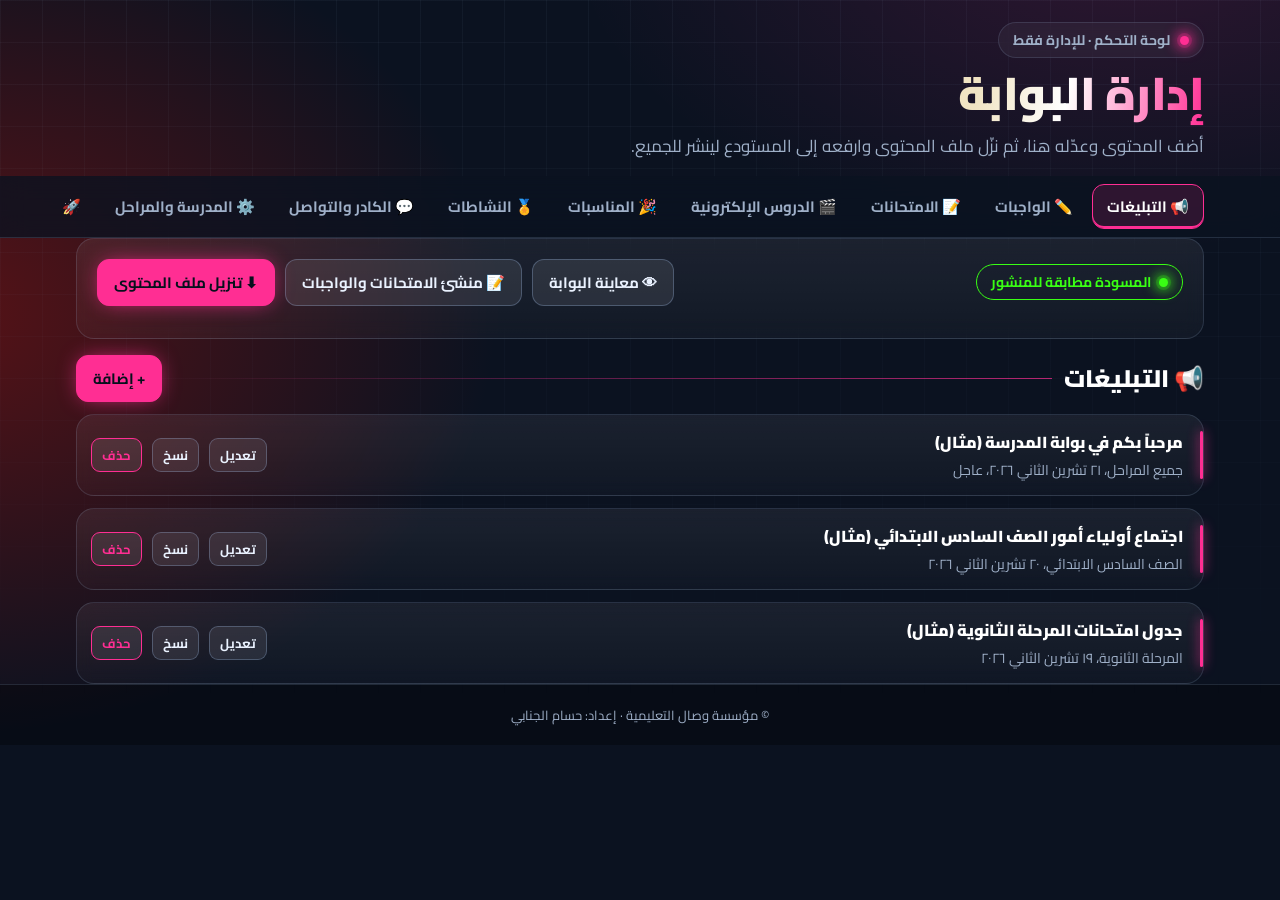
==== admin-static.html @ e75083d2 "Add Firebase platform: staff accounts, online exams with saved results, private messages - Owner + p" ====
<!DOCTYPE html>
<html lang="ar" dir="rtl">
<head>
<meta charset="utf-8">
<meta name="viewport" content="width=device-width,initial-scale=1">
<meta name="robots" content="noindex">
<meta name="theme-color" content="#0B1220">
<title>لوحة إدارة البوابة</title>
<link href="https://fonts.googleapis.com/css2?family=Cairo:wght@400;600;700;900&display=swap" rel="stylesheet">
<link rel="stylesheet" href="assets/style.css">
<script src="assets/common.js"></script>
<script src="data/content.js"></script>
<style>
.hero{padding:22px 0 14px}
.hero h1{font-size:clamp(28px,5vw,46px)}
.bar{display:flex;justify-content:space-between;align-items:center;gap:10px;flex-wrap:wrap;margin-bottom:12px}
.item{display:flex;justify-content:space-between;gap:10px;align-items:center;flex-wrap:wrap;padding:12px 20px 12px 14px}
.item .t{font-weight:900;color:#fff}
.form{border:1px solid var(--glow);box-shadow:0 0 30px -14px var(--glow);background:rgba(11,18,32,.85);border-radius:var(--r);padding:18px;margin-bottom:14px}
.check{display:flex;gap:8px;align-items:center;font-size:16px;color:var(--tx)}
.check input{width:20px;height:20px;accent-color:var(--glow)}
.state{font-weight:700;padding:4px 14px;border-radius:20px;font-size:14px;display:inline-flex;align-items:center;gap:8px}
.state.dirty{color:#FFEB00;border:1px solid #FFEB00}
.state.clean{color:#39FF14;border:1px solid #39FF14}
ol li{margin:4px 0;line-height:1.9}
.stagebox{border:1px solid var(--bd);border-radius:14px;padding:12px;background:var(--panel)}
</style>
</head>
<body>
<section class="hero">
  <div class="wrap"><div>
    <div class="chip-live"><span class="node"></span>لوحة التحكم · للإدارة فقط</div>
    <h1><span class="grad">إدارة البوابة</span></h1>
    <p>أضف المحتوى وعدّله هنا، ثم نزّل ملف المحتوى وارفعه إلى المستودع لينشر للجميع.</p>
  </div></div>
</section>
<nav class="topnav"><div class="wrap" id="nav"></div></nav>
<main class="wrap">
  <div class="panel" style="margin-bottom:16px">
    <div class="bar">
      <span id="state" class="state"></span>
      <div class="row">
        <a class="btn" href="index.html?preview=1" target="_blank">👁 معاينة البوابة</a>
        <a class="btn" href="exams.html" target="_blank">📝 منشئ الامتحانات والواجبات</a>
        <button class="pri" id="dl">⬇ تنزيل ملف المحتوى</button>
      </div>
    </div>
    <div id="warn"></div>
  </div>
  <div id="view"></div>
</main>
<footer>© مؤسسة وصال التعليمية · إعداد: حسام الجنابي</footer>

<script>
const LIVE = JSON.stringify(window.SCHOOL);
const sig = s => { let h = 0; for(const c of s) h = (h*31 + c.charCodeAt(0)) | 0; return h; };
let D = store.get(DRAFT_KEY) || JSON.parse(LIVE);
let tab = store.get('wx2-admin-tab') || 'announcements';
let editing = null;

/* الحقول: [المفتاح، التسمية، النوع، مطلوب]
   aud = الجمهور (كل المراحل أو مرحلة أو صف)، grade = صف محدد، subject = مادة حسب مرحلة الصف */
const SCHEMA = {
  announcements:[['title','عنوان التبليغ','text',1],['date','التاريخ','date',1],['grade','موجّه إلى','aud'],['urgent','تبليغ عاجل (يظهر أعلى الرئيسية)','check'],['body','نص التبليغ','textarea',1]],
  homework:[['title','عنوان الواجب','text',1],['grade','الصف','grade',1],['subject','المادة','subject',1],['date','تاريخ الإعطاء','date',1],['due','آخر موعد للتسليم','date'],['body','تفاصيل الواجب','textarea',1],['link','رابط واجب تفاعلي (اختياري) — أنشئه من «منشئ الامتحانات» والصقه هنا','url']],
  exams:[['title','عنوان الامتحان','text',1],['grade','الصف','grade',1],['subject','المادة','subject',1],['date','تاريخ الامتحان (يُفتح الرابط في هذا اليوم)','date',1],['body','ملاحظات ومفردات الامتحان','textarea'],['link','رابط الامتحان الإلكتروني (اختياري)','url']],
  lessons:[['title','عنوان الدرس','text',1],['grade','الصف','grade',1],['subject','المادة','subject',1],['kind','نوع الدرس','select:فيديو|درس تفاعلي|ملف|رابط'],['date','تاريخ النشر','date',1],['body','وصف مختصر','textarea'],['link','رابط الدرس (يوتيوب يُعرض داخل البوابة)','url',1]],
  events:[['title','اسم المناسبة','text',1],['date','التاريخ','date',1],['grade','تخص','aud'],['place','المكان','text'],['body','التفاصيل','textarea']],
  activities:[['title','عنوان النشاط','text',1],['date','التاريخ','date',1],['grade','تخص','aud'],['body','وصف النشاط','textarea',1],['image','رابط صورة (اختياري) — لا تنشر صور التلاميذ إلا بموافقة أوليائهم','url'],['link','رابط إضافي (اختياري)','url']],
  staff:[['name','الاسم','text',1],['role','الصفة','select:المشرف العام|مدير المرحلة الابتدائية|مدير المرحلة الثانوية|معاون المدير|معلم|معلمة|مدرّس|مدرّسة|المرشد التربوي|الإدارة'],['stage','المرحلة','stage'],['subjects','المواد','text'],['grades','الصفوف','text'],['whatsapp','رقم واتساب بالصيغة الدولية، مثل 9647XXXXXXXXX','tel'],['telegram','اسم مستخدم تلكرام (اختياري)','text']]
};
const TABS = {...Object.fromEntries(Object.entries(SECTIONS).filter(([k]) => k !== 'contact').map(([k, s]) => [k, s.icon + ' ' + s.label])), staff:'💬 الكادر والتواصل', settings:'⚙️ المدرسة والمراحل', publish:'🚀 النشر'};
const THEME_OF = {staff:'contact', settings:'exams', publish:'homework'};

function save(){
  if(store.get(DRAFT_KEY) === null) store.set(BASE_KEY, sig(LIVE));
  store.set(DRAFT_KEY, D); status();
}
function status(){
  const dirty = JSON.stringify(D) !== LIVE;
  $('#state').className = 'state ' + (dirty ? 'dirty' : 'clean');
  $('#state').innerHTML = `<span class="node" style="--glow:${dirty ? '#FFEB00' : '#39FF14'}"></span>${dirty ? 'لديك تعديلات لم تُنشر بعد' : 'المسودة مطابقة للمنشور'}`;
  const b = store.get(BASE_KEY), stale = dirty && b !== null && b !== sig(LIVE);
  $('#warn').innerHTML = stale ? '<div class="alert">تغيّر المحتوى المنشور منذ بدأت هذه المسودة (ربما عُدّل من جهاز آخر). إن نشرت مسودتك فستحلّ محلّه. لبدء مسودة جديدة من المنشور استخدم «التراجع إلى المنشور» في قسم النشر.</div>' : '';
}
function drawNav(){ $('#nav').innerHTML = Object.entries(TABS).map(([k, l]) => `<a href="#" data-k="${k}" class="${k === tab ? 'on' : ''}">${l}</a>`).join(''); }
$('#nav').onclick = e => { const a = e.target.closest('[data-k]'); if(!a) return; e.preventDefault(); tab = a.dataset.k; editing = null; store.set('wx2-admin-tab', tab); draw(); };

/* ============ النماذج ============ */
function field([k, l, type, req], v, it){
  const r = req ? ' <span style="color:var(--hot)">*</span>' : '';
  const lab = `<label for="f-${k}">${l}${r}</label>`;
  if(type === 'check') return `<div class="full"><label class="check"><input type="checkbox" data-f="${k}" ${v ? 'checked' : ''}> ${l}</label></div>`;
  if(type === 'textarea') return `<div class="full">${lab}<textarea id="f-${k}" data-f="${k}">${esc(v)}</textarea></div>`;
  if(type === 'aud') return `<div>${lab}<select id="f-${k}" data-f="${k}">${audienceOptions(D, v)}</select></div>`;
  if(type === 'grade') return `<div>${lab}<select id="f-${k}" data-f="${k}">${audienceOptions(D, v || allGrades(D)[0], {all:false, stages:false})}</select></div>`;
  if(type === 'subject') return `<div>${lab}<select id="f-${k}" data-f="${k}">${subjectOpts(it.grade || allGrades(D)[0], v)}</select></div>`;
  if(type === 'stage') return `<div>${lab}<select id="f-${k}" data-f="${k}"><option value="">جميع المراحل</option>${D.stages.map(s => `<option${s.name === v ? ' selected' : ''}>${esc(s.name)}</option>`).join('')}</select></div>`;
  if(type.startsWith('select:')) return `<div>${lab}<select id="f-${k}" data-f="${k}">${type.slice(7).split('|').map(o => `<option${o === v ? ' selected' : ''}>${o}</option>`).join('')}</select></div>`;
  const full = type === 'url' || k === 'title' ? ' class="full"' : '';
  return `<div${full}>${lab}<input id="f-${k}" type="${type === 'url' ? 'text' : type}" data-f="${k}" value="${esc(v)}" ${type === 'url' || type === 'tel' ? 'dir="ltr" placeholder="https://…"' : ''}></div>`;
}
const subjectOpts = (g, v) => subjectsFor(D, g).map(s => `<option${s === v ? ' selected' : ''}>${esc(s)}</option>`).join('');
function summary(it){
  const bits = [it.grade !== undefined && audienceLabel(it.grade), it.subject, it.date && fmtDate(it.date, {day:'numeric', month:'long', year:'numeric'}), it.role, it.stage && 'المرحلة ' + it.stage, it.urgent && 'عاجل'].filter(Boolean);
  return `<span class="t">${esc(it.title || it.name)}</span><div class="muted">${esc(bits.join('، '))}</div>`;
}
function listTab(k){
  const arr = D[k] || (D[k] = []);
  const ed = editing && editing.k === k ? (editing.id ? arr.find(x => x.id === editing.id) : {}) : null;
  const sorted = arr.slice().sort((a, b) => (b.date || '').localeCompare(a.date || ''));
  return `
    <div class="bar"><h2 class="sec" style="margin:0;flex:1">${TABS[k]}</h2>${ed ? '' : '<button class="pri" id="add">+ إضافة</button>'}</div>
    ${ed ? `<div class="form" id="form">
      <h3>${editing.id ? 'تعديل' : 'إضافة جديدة'}</h3>
      <div class="grid">${SCHEMA[k].map(f => field(f, ed[f[0]] ?? (f[0] === 'date' ? todayISO() : ''), ed)).join('')}</div>
      <div id="ferr"></div>
      <div class="row" style="margin-top:14px"><button class="pri" id="ok">حفظ</button><button id="cancel">إلغاء</button></div>
    </div>` : ''}
    <div class="list">${sorted.map(it => `
      <div class="card item" style="--g:${(SECTIONS[k] || SECTIONS.contact).glow}"><div>${summary(it)}</div>
        <div class="row"><button class="sm" data-ed="${esc(it.id)}">تعديل</button><button class="sm" data-cp="${esc(it.id)}">نسخ</button><button class="sm warn" data-rm="${esc(it.id)}">حذف</button></div>
      </div>`).join('') || '<div class="empty">لا يوجد شيء بعد. اضغط «إضافة».</div>'}</div>`;
}
function wireList(k){
  const arr = D[k];
  $('#add') && ($('#add').onclick = () => { editing = {k, id:null}; draw(); $('#form [data-f]')?.focus(); });
  $$('[data-ed]').forEach(b => b.onclick = () => { editing = {k, id:b.dataset.ed}; draw(); $('#form').scrollIntoView({block:'start'}); });
  $$('[data-cp]').forEach(b => b.onclick = () => { const c = {...arr.find(x => x.id === b.dataset.cp), id:uid()}; if(c.title) c.title += ' (نسخة)'; arr.push(c); save(); editing = {k, id:c.id}; draw(); });
  $$('[data-rm]').forEach(b => b.onclick = () => { const it = arr.find(x => x.id === b.dataset.rm); ask(`حذف «${it.title || it.name}»؟`, 'حذف').then(ok => { if(ok){ arr.splice(arr.indexOf(it), 1); save(); draw(); } }); });
  if(!$('#form')) return;
  /* تتغير قائمة المواد حسب مرحلة الصف المختار */
  const g = $('#form [data-f=grade]'), sub = $('#form [data-f=subject]');
  if(g && sub) g.onchange = () => { const v = sub.value; sub.innerHTML = subjectOpts(g.value, v); };
  $('#cancel').onclick = () => { editing = null; draw(); };
  $('#ok').onclick = () => {
    const o = {};
    $$('#form [data-f]').forEach(el => o[el.dataset.f] = el.type === 'checkbox' ? el.checked : el.value.trim());
    const miss = SCHEMA[k].find(([f, , , req]) => req && !o[f]);
    const err = t => $('#ferr').innerHTML = `<div class="alert">${t}</div>`;
    if(miss) return err(`الحقل «${miss[1].split(' (')[0].split(' —')[0]}» مطلوب.`);
    if(o.due && o.date && o.due < o.date) return err('آخر موعد للتسليم قبل تاريخ الإعطاء.');
    if(['link', 'image'].some(f => o[f] && /\s/.test(o[f]))) return err('الرابط يحتوي على مسافات، تأكد من نسخه كاملاً.');
    if(o.whatsapp && !/^\d{10,15}$/.test(o.whatsapp.replace(/\D/g, ''))) return err('رقم واتساب غير صحيح. اكتبه بالصيغة الدولية مثل 9647XXXXXXXXX.');
    if(editing.id) Object.assign(arr.find(x => x.id === editing.id), o); else arr.push({id:uid(), ...o});
    editing = null; save(); draw(); toast('تم الحفظ في المسودة');
  };
}

/* ============ المدرسة والمراحل ============ */
function settingsTab(){
  const s = D.school;
  const f = (k, l, wide, t='text') => `<div${wide ? ' class="full"' : ''}><label>${l}</label><input type="${t}" data-s="${k}" value="${esc(s[k])}"></div>`;
  return `
    <h2 class="sec" style="margin-top:0">⚙️ بيانات المدرسة</h2>
    <div class="panel"><div class="grid">
      ${f('name', 'اسم المدرسة', 1)}${f('slogan', 'العبارة التعريفية', 1)}${f('founded', 'سنة التأسيس', 0, 'number')}${f('year', 'العام الدراسي')}${f('hours', 'أوقات الدوام')}${f('address', 'العنوان')}${f('phone', 'هاتف المدرسة')}
    </div></div>
    <h2 class="sec">🏫 المراحل والصفوف والمواد</h2>
    <div class="cols">${D.stages.map((st, i) => `
      <div class="stagebox">
        <label>اسم المرحلة</label><input data-st="${i}" data-p="name" value="${esc(st.name)}">
        <div class="grid" style="margin-top:10px">
          <div><label>الصفوف (صف في كل سطر)</label><textarea data-st="${i}" data-p="grades" style="min-height:200px">${esc(st.grades.join('\n'))}</textarea></div>
          <div><label>المواد (مادة في كل سطر)</label><textarea data-st="${i}" data-p="subjects" style="min-height:200px">${esc(st.subjects.join('\n'))}</textarea></div>
        </div>
      </div>`).join('')}</div>
    <p class="muted">تنبيه: إن غيّرت اسم صف أو مرحلة فالعناصر القديمة المرتبطة بالاسم القديم تحتاج تعديلاً يدوياً.</p>
    <div class="row" style="margin-top:12px"><button class="pri" id="sv">حفظ الإعدادات</button></div>`;
}
function wireSettings(){
  $('#sv').onclick = () => {
    const lines = t => [...new Set(t.split('\n').map(x => x.trim()).filter(Boolean))];
    const st = D.stages.map((s, i) => ({
      name: $(`[data-st="${i}"][data-p=name]`).value.trim(),
      grades: lines($(`[data-st="${i}"][data-p=grades]`).value),
      subjects: lines($(`[data-st="${i}"][data-p=subjects]`).value)
    }));
    if(st.some(s => !s.name || !s.grades.length || !s.subjects.length)) return toast('لكل مرحلة اسم وصف ومادة على الأقل');
    $$('[data-s]').forEach(el => D.school[el.dataset.s] = el.type === 'number' ? (+el.value || '') : el.value.trim());
    D.stages = st; save(); toast('حُفظت الإعدادات');
  };
}

/* ============ النشر ============ */
const fileText = () => '/* محتوى بوابة المدرسة — يُنشأ هذا الملف من لوحة الإدارة (admin.html) ثم يُرفع مكان القديم */\nwindow.SCHOOL = ' + JSON.stringify(D, null, 1) + ';\n';
function download(){
  const a = document.createElement('a');
  a.href = URL.createObjectURL(new Blob([fileText()], {type:'text/javascript'}));
  a.download = 'content.js'; a.click(); setTimeout(() => URL.revokeObjectURL(a.href), 1000);
}
$('#dl').onclick = download;
function publishTab(){
  return `
    <h2 class="sec" style="margin-top:0">🚀 نشر التعديلات للجميع</h2>
    <div class="panel">
      <p>كل ما تضيفه في هذه اللوحة يُحفظ على هذا الجهاز فقط. لينشر للتلاميذ وأولياء الأمور:</p>
      <ol>
        <li>اضغط <b>«تنزيل ملف المحتوى»</b> فينزل ملف اسمه <code>content.js</code>.</li>
        <li>افتح مستودع الموقع في GitHub، ثم مجلد <code>data</code>.</li>
        <li>اختر <b>Add file ← Upload files</b> وارفع الملف <code>content.js</code> (يحلّ محلّ القديم).</li>
        <li>اضغط <b>Commit changes</b>. يظهر التحديث في الموقع خلال دقائق.</li>
      </ol>
      <div class="row" style="margin-top:10px"><button class="pri" id="dl2">⬇ تنزيل ملف المحتوى</button></div>
      <h3 style="margin-top:22px">صلاحيات الإدارة</h3>
      <p class="muted" style="line-height:1.9">النشر لا يتم إلا بحساب GitHub المالك للمستودع، فهو المتحكم الأول. يستطيع المشرف العام ومدير الثانوية إعداد تعديلاتهم في هذه اللوحة وإرسال ملف <code>content.js</code> إلى المالك ليراجعه وينشره. ولا تحتاج اللوحة كلمة مرور لأنها لا تنشر شيئاً بنفسها.</p>
      <h3 style="margin-top:18px">أدوات أخرى</h3>
      <div class="row">
        <button id="imp">فتح ملف محتوى من الجهاز</button>
        <button class="warn" id="reset">التراجع إلى المنشور (حذف المسودة)</button>
        <input type="file" id="file" accept=".js,.json" hidden>
      </div>
    </div>`;
}
function wirePublish(){
  $('#dl2').onclick = download;
  $('#imp').onclick = () => $('#file').click();
  $('#file').onchange = async e => {
    try{
      const t = await e.target.files[0].text();
      const o = JSON.parse(t.slice(t.indexOf('{'), t.lastIndexOf('}') + 1));
      if(!o.school || !Array.isArray(o.stages)) throw 0;
      D = o; save(); draw(); toast('تم فتح الملف');
    }catch(_){ toast('الملف غير صالح'); }
  };
  $('#reset').onclick = () => { ask('ستُحذف كل التعديلات غير المنشورة. متأكد؟', 'نعم، احذف المسودة').then(ok => { if(ok){ D = JSON.parse(LIVE); store.del(DRAFT_KEY); store.set(BASE_KEY, sig(LIVE)); status(); draw(); } }); };
}

function draw(){
  drawNav(); theme(SECTIONS[tab] ? tab : THEME_OF[tab]);
  const v = $('#view');
  if(tab === 'settings'){ v.innerHTML = settingsTab(); wireSettings(); }
  else if(tab === 'publish'){ v.innerHTML = publishTab(); wirePublish(); }
  else { v.innerHTML = listTab(tab); wireList(tab); }
  v.classList.remove('fade'); void v.offsetWidth; v.classList.add('fade');
}
status(); draw();
</script>
</body>
</html>
---- assets/style.css ----
/* بوابة مدارس براعم كربلاء الأهلية — واجهة تقنية داكنة بخط Cairo واتجاه من اليمين لليسار
   الألوان من هوية براعم: الأزرق الداكن والأخضر الداكن والبني الداكن، واللمعات النيون للإبراز فقط */
:root{
  --bg:#0B1220;--bg2:#111A2B;--panel:rgba(255,255,255,.045);--panel2:rgba(255,255,255,.085);
  --bd:rgba(160,190,230,.16);--bd2:rgba(160,190,230,.3);
  --tx:#EAF2FF;--mu:#9FB0C8;--cream:#F1E4C3;--red:#7A1212;--hot:#FF2E93;--ok:#39FF14;
  --sec:#1E2F4A;--glow:#00E5FF;--r:18px;
}
*{box-sizing:border-box}
html,:root{scroll-behavior:smooth;color-scheme:dark}
body{margin:0;min-height:100vh;font-family:'Cairo',Tahoma,sans-serif;color:var(--tx);background:var(--bg);
  background-image:radial-gradient(900px 520px at 88% -8%,color-mix(in srgb,var(--glow) 15%,transparent),transparent 62%),
                   radial-gradient(800px 600px at -5% 35%,color-mix(in srgb,var(--sec) 70%,transparent),transparent 70%);
  background-attachment:fixed;transition:background-color .4s}
body::before{content:"";position:fixed;inset:0;pointer-events:none;z-index:0;
  background-image:linear-gradient(rgba(160,190,230,.05) 1px,transparent 1px),linear-gradient(90deg,rgba(160,190,230,.05) 1px,transparent 1px);
  background-size:42px 42px;-webkit-mask-image:linear-gradient(#000,transparent 80%);mask-image:linear-gradient(#000,transparent 80%)}
body>*{position:relative;z-index:1}
a{color:var(--glow)}
::selection{background:var(--glow);color:var(--bg)}
button,select,input,textarea{font-family:inherit;font-size:16px;color:var(--tx)}
button,.btn{display:inline-flex;align-items:center;gap:6px;border:1px solid var(--bd2);background:var(--panel2);padding:8px 16px;border-radius:12px;cursor:pointer;text-decoration:none;font-weight:700;font-size:15px;color:var(--tx);transition:transform .12s,box-shadow .2s,background .2s,border-color .2s}
button:hover,.btn:hover{border-color:var(--glow);box-shadow:0 0 0 1px var(--glow),0 0 18px -4px var(--glow)}
button:active,.btn:active{transform:scale(.97)}
button:disabled,.btn.off{opacity:.45;cursor:default;pointer-events:none}
.pri{background:var(--glow);color:#06101C;border-color:var(--glow);box-shadow:0 0 22px -6px var(--glow)}
.warn{border-color:var(--hot);color:var(--hot)}
.sm{padding:4px 10px;font-size:13px;border-radius:9px}
input,select,textarea{width:100%;border:1px solid var(--bd2);background:rgba(255,255,255,.06);border-radius:12px;padding:9px 12px}
option,optgroup{background:var(--bg2);color:var(--tx)}
input::placeholder,textarea::placeholder{color:#6F819B}
textarea{resize:vertical;min-height:90px;line-height:1.8}
input:focus,select:focus,textarea:focus{outline:none;border-color:var(--glow);box-shadow:0 0 0 3px color-mix(in srgb,var(--glow) 25%,transparent)}
button:focus-visible,.btn:focus-visible,a:focus-visible{outline:2px solid var(--glow);outline-offset:2px}
label{display:block;font-size:14px;font-weight:700;color:var(--mu);margin-bottom:5px}
code{background:var(--panel2);border:1px solid var(--bd);border-radius:6px;padding:0 6px;direction:ltr;display:inline-block}
.wrap{width:100%;max-width:1160px;margin:0 auto;padding:0 16px}
.muted{color:var(--mu);font-size:14px}
.row{display:flex;gap:10px;flex-wrap:wrap;align-items:center}
.node{display:inline-block;width:9px;height:9px;border-radius:50%;background:var(--glow);box-shadow:0 0 0 3px color-mix(in srgb,var(--glow) 22%,transparent),0 0 14px 3px var(--glow);animation:pulse 2s infinite}

/* ===== الرأس ===== */
.hero{padding:30px 0 18px;overflow:hidden}
.hero-in{display:grid;grid-template-columns:1fr 300px;gap:24px;align-items:center}
.chip-live{display:inline-flex;align-items:center;gap:10px;font-size:14px;font-weight:700;color:var(--mu);border:1px solid var(--bd);background:var(--panel);border-radius:30px;padding:4px 14px;backdrop-filter:blur(8px)}
.hero h1{margin:10px 0 4px;font-weight:900;font-size:clamp(36px,6.6vw,72px);line-height:1.12;letter-spacing:-.5px}
.grad{background:linear-gradient(100deg,var(--cream) 10%,#fff 45%,var(--glow) 100%);-webkit-background-clip:text;background-clip:text;color:transparent}
.hero h1 .sub{display:inline-block;margin-top:6px;font-size:.36em;font-weight:900;letter-spacing:2px;color:var(--bg);background:var(--glow);padding:0 16px;border-radius:8px;box-shadow:0 0 22px -4px var(--glow)}
.hero p{margin:10px 0 0;font-size:17px;color:var(--mu);max-width:620px;line-height:1.9}
.stats{display:grid;grid-template-columns:repeat(4,1fr);gap:10px;margin-top:20px;max-width:720px}
.stat{border:1px solid var(--bd);background:var(--panel);border-radius:14px;padding:10px 12px;backdrop-filter:blur(8px)}
.stat b{display:block;font-size:28px;font-weight:900;line-height:1.2;color:#fff;text-shadow:0 0 18px color-mix(in srgb,var(--glow) 55%,transparent)}
.stat span{font-size:13px;color:var(--mu)}
.orb{position:relative;width:300px;height:300px}
.orb svg{width:100%;height:100%;overflow:visible}
.orb .spin{transform-origin:150px 150px;animation:spin 40s linear infinite}
.orb .spin2{transform-origin:150px 150px;animation:spin 26s linear infinite reverse}
.orb .yr{font-family:'Cairo';font-weight:900;font-size:46px;fill:#fff}
.orb .yl{font-family:'Cairo';font-weight:700;font-size:15px;fill:var(--mu)}

/* ===== محدد المرحلة والصف ===== */
.selector{margin-top:22px;border:1px solid var(--bd);background:var(--panel);backdrop-filter:blur(10px);border-radius:var(--r);padding:12px;display:flex;flex-direction:column;gap:10px}
.seg{display:flex;gap:4px;background:rgba(0,0,0,.25);border:1px solid var(--bd);border-radius:14px;padding:4px;width:max-content;max-width:100%;overflow-x:auto}
.seg button{flex:none;white-space:nowrap;border:0;background:transparent;box-shadow:none;border-radius:10px;padding:6px 18px}
.seg button.on{background:var(--glow);color:#06101C;box-shadow:0 0 18px -4px var(--glow)}
.chips{display:flex;gap:6px;flex-wrap:wrap}
.chips button{border-radius:30px;padding:4px 14px;font-size:14px;background:transparent}
.chips button.on{background:color-mix(in srgb,var(--glow) 18%,transparent);border-color:var(--glow);color:#fff}

/* ===== شريط الأقسام ===== */
.topnav{position:sticky;top:0;z-index:5;background:rgba(11,18,32,.78);backdrop-filter:blur(14px);border-bottom:1px solid var(--bd)}
.topnav .wrap{display:flex;gap:4px;overflow-x:auto;padding-top:8px;padding-bottom:8px;scrollbar-width:none}
.topnav a{flex:none;text-decoration:none;color:var(--mu);font-weight:700;font-size:15px;padding:7px 14px;border-radius:12px;border:1px solid transparent;white-space:nowrap;transition:color .2s,background .2s}
.topnav a:hover{color:#fff;background:var(--panel2)}
.topnav a.on{color:#fff;border-color:var(--glow);background:color-mix(in srgb,var(--glow) 14%,transparent);box-shadow:inset 0 -2px 0 var(--glow)}

main{padding:22px 0 50px}
h2.sec{display:flex;align-items:center;gap:12px;margin:30px 0 14px;font-weight:900;font-size:24px;color:#fff}
h2.sec::after{content:"";flex:1;height:1px;background:linear-gradient(to left,var(--g,var(--glow)),transparent);opacity:.7}
h3{margin:0 0 4px;font-size:18px;font-weight:900;color:#fff}

/* ===== البلاطات ===== */
.tiles{display:grid;grid-template-columns:repeat(auto-fit,minmax(140px,1fr));gap:12px}
.tile{position:relative;overflow:hidden;display:block;text-decoration:none;color:var(--tx);border-radius:var(--r);padding:16px;min-height:128px;
  background:linear-gradient(160deg,color-mix(in srgb,var(--c) 85%,transparent),rgba(11,18,32,.6));border:1px solid var(--bd);transition:transform .25s,box-shadow .25s,border-color .25s}
.tile:hover{transform:translateY(-4px);border-color:var(--g);box-shadow:0 14px 30px -12px var(--g)}
.tile .ic{display:grid;place-items:center;width:46px;height:46px;border-radius:14px;font-size:24px;background:rgba(0,0,0,.25);border:1px solid color-mix(in srgb,var(--g) 60%,transparent);box-shadow:0 0 18px -6px var(--g)}
.tile b{display:block;font-size:17px;font-weight:900;margin-top:12px}
.tile .cnt{position:absolute;left:12px;top:12px;min-width:34px;text-align:center;font-size:17px;font-weight:900;color:#06101C;background:var(--g);border-radius:20px;padding:0 9px;box-shadow:0 0 14px -2px var(--g)}
.tile::after{content:"";position:absolute;width:140px;height:140px;border-radius:50%;border:1px dashed color-mix(in srgb,var(--g) 45%,transparent);left:-50px;bottom:-70px}

/* ===== البطاقات ===== */
.list{display:grid;gap:12px}
.cols{display:grid;grid-template-columns:1fr 1fr;gap:20px}
.card{position:relative;background:linear-gradient(180deg,rgba(255,255,255,.065),rgba(255,255,255,.025));border:1px solid var(--bd);border-radius:var(--r);padding:16px 20px 16px 16px;backdrop-filter:blur(8px);transition:border-color .2s}
.card:hover{border-color:var(--bd2)}
.card::before{content:"";position:absolute;right:0;top:16px;bottom:16px;width:3px;border-radius:3px;background:var(--g,var(--glow));box-shadow:0 0 12px var(--g,var(--glow))}
.card.feat{border-color:color-mix(in srgb,var(--g) 60%,transparent);box-shadow:0 0 26px -10px var(--g)}
.card .meta{display:flex;flex-wrap:wrap;gap:6px;align-items:center;margin:6px 0}
.card .body{line-height:1.9;font-size:16px;margin:6px 0;color:#D6E1F2}
.card .acts{display:flex;gap:8px;flex-wrap:wrap;margin-top:10px}
.tag{display:inline-block;font-size:12.5px;font-weight:700;padding:1px 10px;border-radius:20px;border:1px solid var(--bd2);color:var(--mu);background:rgba(0,0,0,.2)}
.tag.hot{color:#fff;background:var(--hot);border-color:var(--hot);box-shadow:0 0 12px -2px var(--hot)}
.tag.ok{color:var(--ok);border-color:color-mix(in srgb,var(--ok) 55%,transparent)}
.tag.late{color:#FF8A8A;border-color:#FF8A8A}
.tag.new{color:#06101C;background:#FFEB00;border-color:#FFEB00}
.urgent{position:relative;overflow:hidden;border-radius:var(--r);padding:14px 18px;display:flex;gap:14px;align-items:flex-start;margin-bottom:12px;
  background:linear-gradient(100deg,var(--red),#3a0b1c);border:1px solid color-mix(in srgb,var(--hot) 55%,transparent);box-shadow:0 0 30px -12px var(--hot)}
.urgent::after{content:"";position:absolute;inset:0;background:linear-gradient(90deg,transparent,rgba(255,255,255,.08),transparent);transform:translateX(100%);animation:scan 4s infinite}
.urgent b{font-weight:900}
.urgent .node{--glow:var(--hot);margin-top:10px;flex:none}
.cal{flex:none;width:66px;text-align:center;border-radius:14px;padding:6px 0;line-height:1.2;border:1px solid var(--g,var(--glow));background:color-mix(in srgb,var(--g,var(--glow)) 10%,transparent)}
.cal .d{font-size:27px;font-weight:900;color:#fff;text-shadow:0 0 14px var(--g,var(--glow))}.cal .m{font-size:12px;color:var(--mu)}
.evt{display:flex;gap:14px;align-items:flex-start}
.thumb{width:100%;max-height:260px;object-fit:cover;border-radius:12px;margin-bottom:10px;border:1px solid var(--bd)}
.video{position:relative;padding-top:56.25%;border-radius:var(--r);overflow:hidden;background:#000;border:1px solid var(--glow);box-shadow:0 0 34px -12px var(--glow)}
.video iframe{position:absolute;inset:0;width:100%;height:100%;border:0}
.filters{display:grid;grid-template-columns:1fr 240px;gap:10px;margin-bottom:14px}
.empty{text-align:center;padding:34px 16px;border:1px dashed var(--bd2);border-radius:var(--r);color:var(--mu);background:var(--panel)}
.notice{background:color-mix(in srgb,#FFEB00 12%,transparent);border:1px solid #FFEB00;color:#FFF6A6;border-radius:12px;padding:10px 14px;font-size:15px;margin-bottom:12px}
.alert{background:color-mix(in srgb,var(--hot) 12%,transparent);border:1px solid var(--hot);color:#FFC2DA;border-radius:12px;padding:8px 12px;margin-top:10px;font-size:15px}
.panel{background:linear-gradient(180deg,rgba(255,255,255,.07),rgba(255,255,255,.03));border:1px solid var(--bd);border-radius:var(--r);padding:20px;backdrop-filter:blur(10px)}
.grid{display:grid;grid-template-columns:repeat(2,1fr);gap:12px}
.grid .full{grid-column:1/-1}
.lead{display:grid;grid-template-columns:repeat(auto-fit,minmax(220px,1fr));gap:12px}
.lead .card{text-align:center;padding:18px}
.lead .card::before{display:none}
.lead .av{width:58px;height:58px;margin:0 auto 8px;border-radius:50%;display:grid;place-items:center;font-size:26px;border:1px solid var(--g,var(--glow));box-shadow:0 0 22px -6px var(--g,var(--glow));background:rgba(0,0,0,.25)}
footer{border-top:1px solid var(--bd);background:rgba(0,0,0,.3);color:var(--mu);text-align:center;padding:18px;font-size:13px}
.toast{position:fixed;bottom:20px;left:50%;transform:translateX(-50%);background:var(--glow);color:#06101C;padding:10px 20px;border-radius:12px;font-weight:900;z-index:20;animation:up .3s;box-shadow:0 0 24px -4px var(--glow)}
.modal{position:fixed;inset:0;z-index:30;display:grid;place-items:center;padding:16px;background:rgba(3,7,15,.7);backdrop-filter:blur(4px);animation:up .2s}
.modal .mbox{width:min(440px,100%);background:#111A2B;border:1px solid var(--glow,#00E5FF);border-radius:18px;padding:20px;box-shadow:0 0 40px -12px var(--glow,#00E5FF);color:#EAF2FF}
.modal .mbox p{margin:0 0 14px;font-size:17px;line-height:1.9}
.fade{animation:up .45s ease both}
@keyframes up{from{opacity:0;transform:translateY(10px)}to{opacity:1;transform:none}}
@keyframes spin{to{transform:rotate(360deg)}}
@keyframes pulse{50%{box-shadow:0 0 0 6px transparent,0 0 6px 1px var(--glow)}}
@keyframes scan{to{transform:translateX(-100%)}}
@media (prefers-reduced-motion:reduce){*,*::before,*::after{animation:none!important;transition:none!important}}
@media (max-width:900px){.hero-in{grid-template-columns:1fr}.orb{display:none}}
@media (max-width:760px){.cols,.grid,.filters{grid-template-columns:1fr}.stats{grid-template-columns:repeat(2,1fr)}h2.sec{font-size:21px}.hero{padding-top:20px}}
@media print{body{background:#fff;color:#000}body::before,.topnav,.selector,footer,.acts,.orb{display:none}.card,.panel{background:#fff;border-color:#999;color:#000}.card .body,h3,h2.sec{color:#000}}

/* ===== الجداول والمحادثات (لوحة الإدارة والرسائل) ===== */
.tblwrap{overflow-x:auto;border:1px solid var(--bd);border-radius:14px;background:var(--panel)}
.tbl{width:100%;border-collapse:collapse;font-size:14.5px;font-variant-numeric:tabular-nums;min-width:640px}
.tbl th,.tbl td{padding:9px 12px;border-bottom:1px solid var(--bd);text-align:right;white-space:nowrap}
.tbl th{color:var(--mu);font-weight:700;background:rgba(0,0,0,.25);position:sticky;top:0}
.tbl tr:last-child td{border-bottom:0}
.tbl td.wrap{white-space:normal;min-width:160px}
.kpis{display:grid;grid-template-columns:repeat(auto-fit,minmax(140px,1fr));gap:10px;margin:12px 0}
.kpi{border:1px solid var(--bd);background:var(--panel);border-radius:14px;padding:10px 14px}
.kpi b{display:block;font-size:24px;font-weight:900;color:#fff}
.kpi span{font-size:13px;color:var(--mu)}
.pill{display:inline-block;font-size:12.5px;font-weight:700;padding:1px 10px;border-radius:20px;border:1px solid}
.pill.on{color:var(--ok);border-color:var(--ok)}
.pill.off{color:#FF8A8A;border-color:#FF8A8A}
.pill.info{color:var(--glow);border-color:var(--glow)}
.badge{display:inline-grid;place-items:center;min-width:22px;height:22px;padding:0 7px;border-radius:20px;background:var(--hot);color:#fff;font-size:12px;font-weight:900}
.chat{display:flex;flex-direction:column;gap:8px;max-height:56vh;overflow-y:auto;padding:12px;border:1px solid var(--bd);border-radius:var(--r);background:rgba(0,0,0,.2)}
.bubble{max-width:82%;padding:9px 14px;border-radius:16px;line-height:1.8;white-space:pre-wrap;word-break:break-word}
.bubble small{display:block;font-size:12px;color:var(--mu);margin-top:2px}
.bubble.me{align-self:flex-start;background:color-mix(in srgb,var(--glow) 18%,transparent);border:1px solid color-mix(in srgb,var(--glow) 45%,transparent);border-bottom-right-radius:4px}
.bubble.them{align-self:flex-end;background:var(--panel2);border:1px solid var(--bd);border-bottom-left-radius:4px}
.thread{display:flex;justify-content:space-between;align-items:center;gap:10px;cursor:pointer}
.thread.unread{border-color:color-mix(in srgb,var(--hot) 60%,transparent)}
.code{direction:ltr;font-family:ui-monospace,Menlo,Consolas,monospace;font-size:15px;letter-spacing:.5px;background:rgba(0,0,0,.35);border:1px dashed var(--glow);border-radius:10px;padding:6px 12px;display:inline-block;user-select:all}
.login{max-width:440px;margin:30px auto}
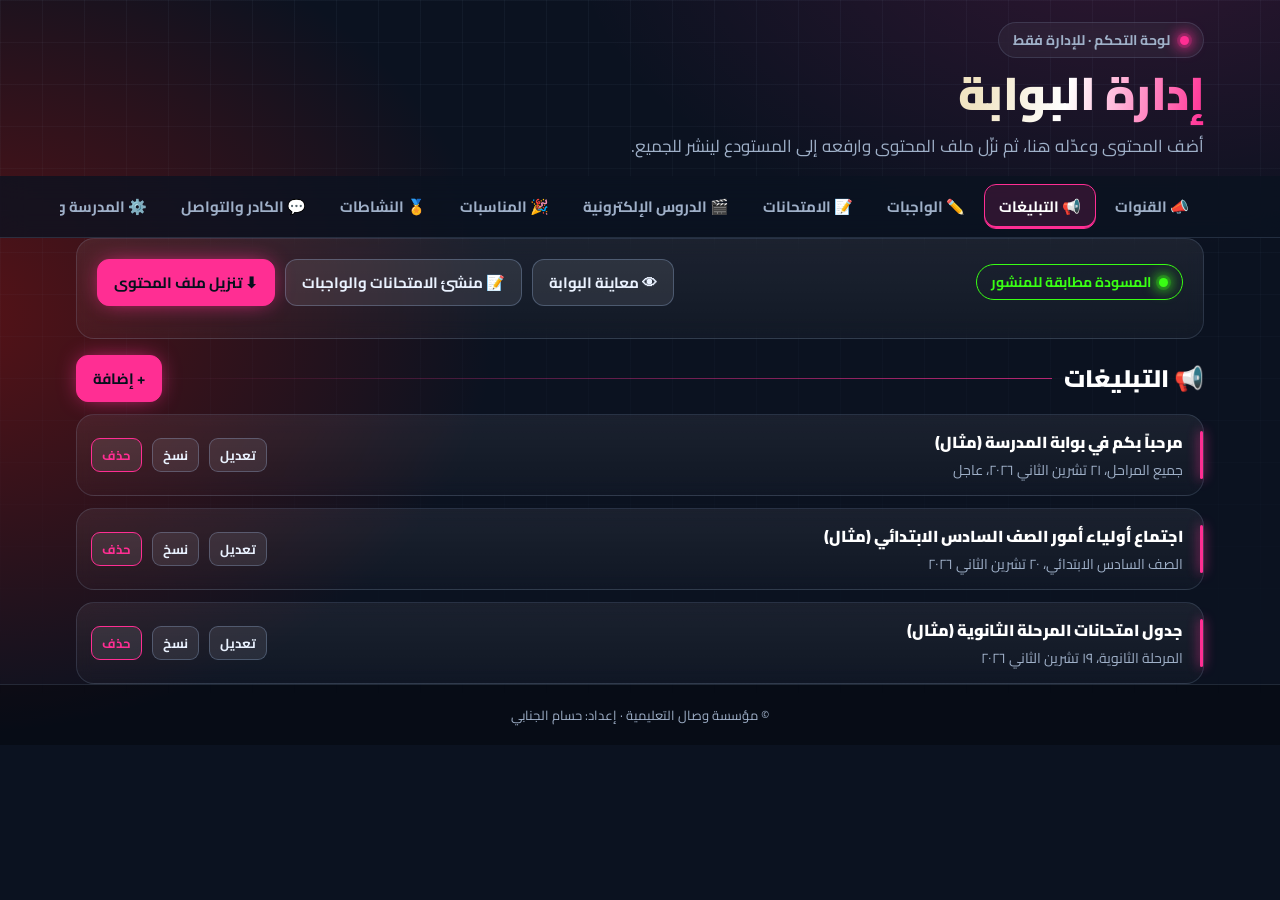
==== commit d1977838: "Add Telegram-style channel for every grade - One channel per grade plus a school-wide channel, showi" ====
--- a/admin-static.html
+++ b/admin-static.html
@@ -61,6 +61,7 @@
 /* الحقول: [المفتاح، التسمية، النوع، مطلوب]
    aud = الجمهور (كل المراحل أو مرحلة أو صف)، grade = صف محدد، subject = مادة حسب مرحلة الصف */
 const SCHEMA = {
+  channels:[['grade','القناة (جميع المراحل = قناة المدرسة العامة)','aud'],['body','نص المنشور','textarea',1],['date','التاريخ','date',1],['pinned','تثبيت في أعلى القناة','check'],['image','رابط صورة (اختياري) — لا تنشر صور التلاميذ إلا بموافقة أوليائهم','url'],['link','رابط (اختياري)','url']],
   announcements:[['title','عنوان التبليغ','text',1],['date','التاريخ','date',1],['grade','موجّه إلى','aud'],['urgent','تبليغ عاجل (يظهر أعلى الرئيسية)','check'],['body','نص التبليغ','textarea',1]],
   homework:[['title','عنوان الواجب','text',1],['grade','الصف','grade',1],['subject','المادة','subject',1],['date','تاريخ الإعطاء','date',1],['due','آخر موعد للتسليم','date'],['body','تفاصيل الواجب','textarea',1],['link','رابط واجب تفاعلي (اختياري) — أنشئه من «منشئ الامتحانات» والصقه هنا','url']],
   exams:[['title','عنوان الامتحان','text',1],['grade','الصف','grade',1],['subject','المادة','subject',1],['date','تاريخ الامتحان (يُفتح الرابط في هذا اليوم)','date',1],['body','ملاحظات ومفردات الامتحان','textarea'],['link','رابط الامتحان الإلكتروني (اختياري)','url']],
@@ -103,7 +104,7 @@
 const subjectOpts = (g, v) => subjectsFor(D, g).map(s => `<option${s === v ? ' selected' : ''}>${esc(s)}</option>`).join('');
 function summary(it){
   const bits = [it.grade !== undefined && audienceLabel(it.grade), it.subject, it.date && fmtDate(it.date, {day:'numeric', month:'long', year:'numeric'}), it.role, it.stage && 'المرحلة ' + it.stage, it.urgent && 'عاجل'].filter(Boolean);
-  return `<span class="t">${esc(it.title || it.name)}</span><div class="muted">${esc(bits.join('، '))}</div>`;
+  return `<span class="t">${esc(it.title || it.name || (it.body || '').slice(0, 70))}</span><div class="muted">${esc(bits.join('، '))}</div>`;
 }
 function listTab(k){
   const arr = D[k] || (D[k] = []);
@@ -127,7 +128,7 @@
   $('#add') && ($('#add').onclick = () => { editing = {k, id:null}; draw(); $('#form [data-f]')?.focus(); });
   $$('[data-ed]').forEach(b => b.onclick = () => { editing = {k, id:b.dataset.ed}; draw(); $('#form').scrollIntoView({block:'start'}); });
   $$('[data-cp]').forEach(b => b.onclick = () => { const c = {...arr.find(x => x.id === b.dataset.cp), id:uid()}; if(c.title) c.title += ' (نسخة)'; arr.push(c); save(); editing = {k, id:c.id}; draw(); });
-  $$('[data-rm]').forEach(b => b.onclick = () => { const it = arr.find(x => x.id === b.dataset.rm); ask(`حذف «${it.title || it.name}»؟`, 'حذف').then(ok => { if(ok){ arr.splice(arr.indexOf(it), 1); save(); draw(); } }); });
+  $$('[data-rm]').forEach(b => b.onclick = () => { const it = arr.find(x => x.id === b.dataset.rm); ask(`حذف «${it.title || it.name || (it.body || "").slice(0, 40)}»؟`, 'حذف').then(ok => { if(ok){ arr.splice(arr.indexOf(it), 1); save(); draw(); } }); });
   if(!$('#form')) return;
   /* تتغير قائمة المواد حسب مرحلة الصف المختار */
   const g = $('#form [data-f=grade]'), sub = $('#form [data-f=subject]');
--- a/assets/style.css
+++ b/assets/style.css
@@ -166,3 +166,33 @@
 .thread.unread{border-color:color-mix(in srgb,var(--hot) 60%,transparent)}
 .code{direction:ltr;font-family:ui-monospace,Menlo,Consolas,monospace;font-size:15px;letter-spacing:.5px;background:rgba(0,0,0,.35);border:1px dashed var(--glow);border-radius:10px;padding:6px 12px;display:inline-block;user-select:all}
 .login{max-width:440px;margin:30px auto}
+
+/* ===== القنوات (بأسلوب تلكرام) ===== */
+.chrow{display:flex;gap:12px;align-items:center;text-decoration:none;color:inherit;padding:12px 18px 12px 14px}
+.chrow.unread{border-color:color-mix(in srgb,var(--glow) 55%,transparent)}
+.chrow .cbody{flex:1;min-width:0}
+.chrow .r1,.chrow .r2{display:flex;justify-content:space-between;align-items:center;gap:8px}
+.chrow .r1 b{color:#fff;font-size:16.5px}
+.chrow .prev{overflow:hidden;text-overflow:ellipsis;white-space:nowrap;min-width:0}
+.chav{flex:none;width:50px;height:50px;border-radius:50%;display:grid;place-items:center;align-content:center;line-height:1.05;background:var(--a,#1E2F4A);border:1px solid color-mix(in srgb,var(--glow) 50%,transparent);box-shadow:0 0 16px -6px var(--glow);color:#fff}
+.chav b{font-size:20px;font-weight:900}
+.chav small{font-size:10px;color:var(--cream);opacity:.85}
+.chhead{display:flex;align-items:center;gap:12px;padding:10px 12px;border:1px solid var(--bd);border-radius:var(--r) var(--r) 0 0;background:rgba(11,18,32,.85);position:sticky;top:56px;z-index:3;backdrop-filter:blur(10px)}
+.pinbar{display:flex;gap:10px;align-items:center;padding:8px 14px;border:1px solid var(--bd);border-top:0;background:color-mix(in srgb,var(--glow) 8%,var(--bg2));color:var(--tx);text-decoration:none;font-size:14px}
+.pinbar b{color:var(--glow);flex:none}
+.pinbar span{overflow:hidden;text-overflow:ellipsis;white-space:nowrap;min-width:0}
+.feed{display:flex;flex-direction:column;gap:10px;max-height:68vh;overflow-y:auto;padding:16px 12px;border:1px solid var(--bd);border-top:0;background:
+  radial-gradient(600px 300px at 80% 0%,color-mix(in srgb,var(--glow) 7%,transparent),transparent 70%),rgba(0,0,0,.22)}
+.msg{align-self:flex-start;max-width:min(560px,92%);background:linear-gradient(180deg,rgba(255,255,255,.075),rgba(255,255,255,.035));border:1px solid var(--bd);border-radius:16px 16px 16px 4px;padding:10px 14px;transition:box-shadow .3s}
+.msg.pinned{border-color:color-mix(in srgb,var(--glow) 45%,transparent)}
+.msg.flash{box-shadow:0 0 0 2px var(--glow),0 0 24px -4px var(--glow)}
+.msg .mt{display:inline-block;font-size:12.5px;font-weight:900;color:var(--g);margin-bottom:4px}
+.msg .mtitle{display:block;color:#fff;font-size:16.5px;margin-bottom:2px}
+.msg .body{line-height:1.85;font-size:15.5px;color:#D6E1F2}
+.msg .meta{display:flex;flex-wrap:wrap;gap:6px;margin-top:6px}
+.msg .acts{margin-top:8px;display:flex;gap:6px;flex-wrap:wrap}
+.msg .foot{margin-top:6px;font-size:12px;color:var(--mu);text-align:left;display:flex;gap:6px;justify-content:flex-end;align-items:center}
+.daysep{align-self:center;font-size:12.5px;color:var(--mu)}
+.daysep span{display:inline-block;padding:2px 12px;border-radius:20px;background:rgba(0,0,0,.4);border:1px solid var(--bd)}
+.composer{border:1px solid var(--bd);border-top:0;border-radius:0 0 var(--r) var(--r);padding:12px;background:rgba(11,18,32,.85);display:grid;gap:8px}
+.composer textarea{min-height:70px}
